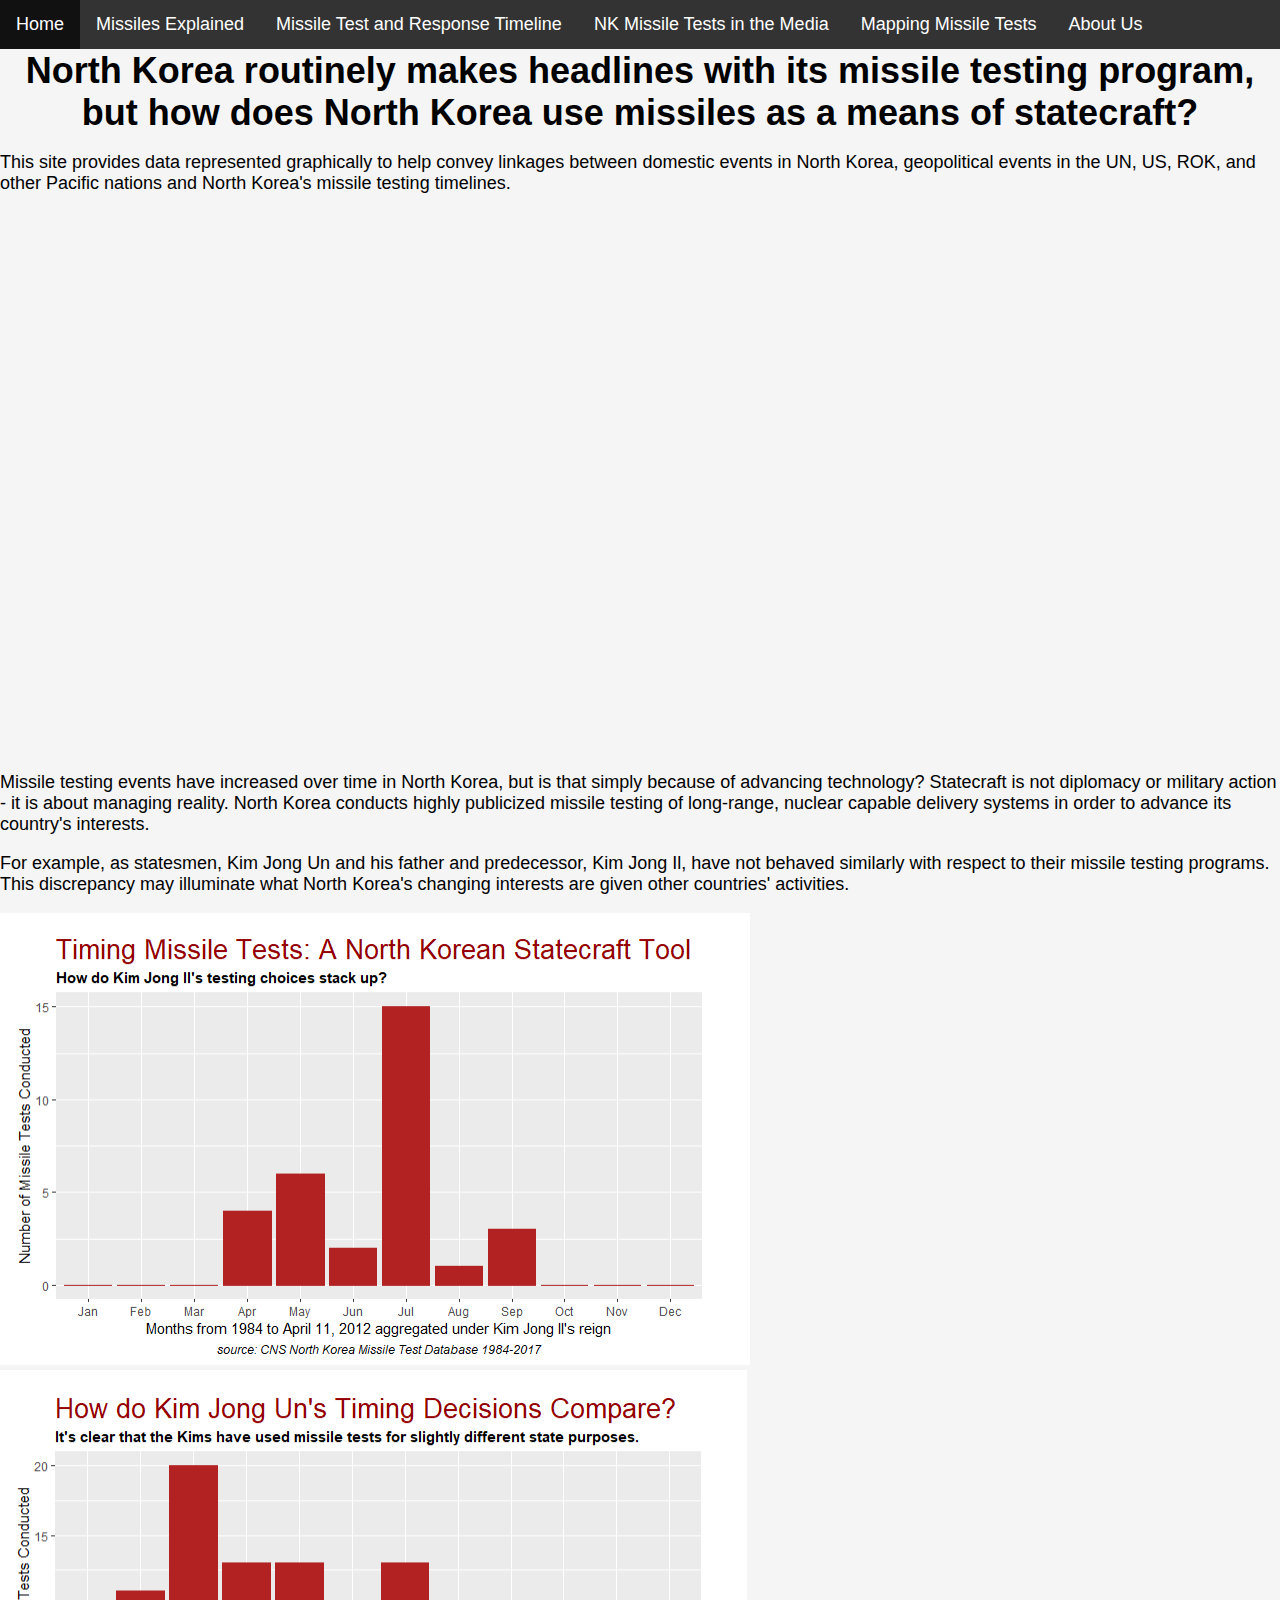
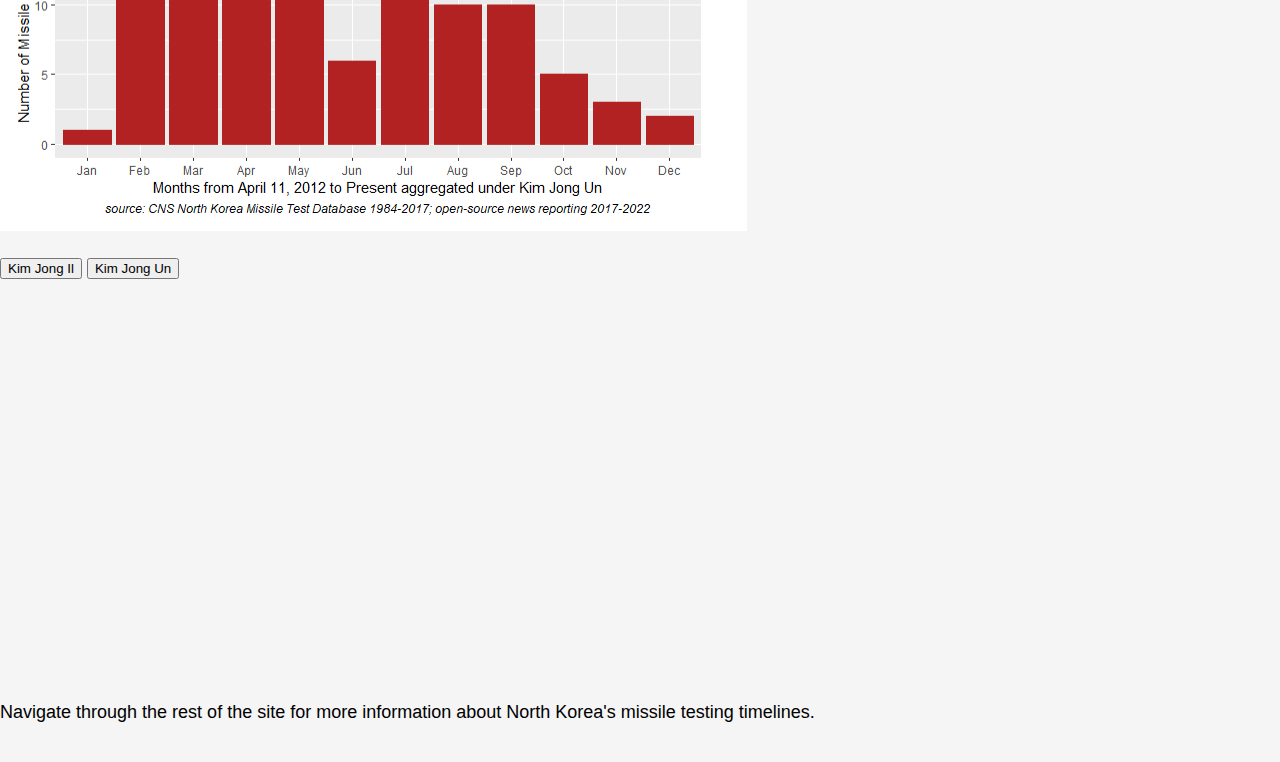
==== index.html @ fb11c145 "adjusted the navigation bar of all pages, add a background image to media report page" ====
<!DOCTYPE html>
<html>
<head>
  <meta charset="UTF-8">
  <title>Visualizing North Korean Missile Tests in the Sea of Japan</title>
  <link href="style.css" rel="stylesheet">
</head>
<body>

<!-- Add navigation bar to fixed position at top of site -->
<ul>
  <li><a href="index.html">Home</a></li>
  <li><a href="missiles/index.html">Missiles Explained</a></li>
  <li><a href="timelines/index.html">Missile Test and Response Timeline</a></li>
  <li><a href="media-reports/index.html">NK Missile Tests in the Media</a></li>
  <li><a href="Maps/index.html">Mapping Missile Tests</a></li>
  <li><a href="our-team/index.html">About Us</a></li>
</ul>

<h1 style="text-align:center">North Korea routinely makes headlines with its missile testing program, but how does North Korea use missiles as a means of statecraft?</h1>

<p>This site provides data represented graphically to help convey linkages between domestic events in North Korea, geopolitical events in the UN, US, ROK, and other Pacific nations and North Korea's missile testing timelines.</p>

<!-- A timeline of NK missile tests in the homepage -->
<iframe title="Frequency of NK Missile Tests by Year (1984 - 2022)" aria-label="Stacked Column Chart" id="datawrapper-chart-KSTEv" src="https://datawrapper.dwcdn.net/KSTEv/1/" scrolling="no" frameborder="0" style="width: 0; min-width: 100% !important; border: none;" height="537">
  
</iframe>

<script type="text/javascript">!function(){"use strict";window.addEventListener("message",(function(e){if(void 0!==e.data["datawrapper-height"]){var t=document.querySelectorAll("iframe");for(var a in e.data["datawrapper-height"])for(var r=0;r<t.length;r++){if(t[r].contentWindow===e.source)t[r].style.height=e.data["datawrapper-height"][a]+"px"}}}))}();
</script>


<br>
<p>Missile testing events have increased over time in North Korea, but is that simply because of advancing technology? Statecraft is not diplomacy or military action - it is about managing reality. North Korea conducts highly publicized missile testing of long-range, nuclear capable delivery systems in order to advance its country's interests.</p>

<p>For example, as statesmen, Kim Jong Un and his father and predecessor, Kim Jong Il, have not behaved similarly with respect to their missile testing programs. This discrepancy may illuminate what North Korea's changing interests are given other countries' activities.</p>

<img src="/images/KJI.png"><img src="/images/KJU.png">
<br>
<br>
<!-- Load d3.js -->
<script src="https://d3js.org/d3.v4.js"></script>

<!-- Add 2 buttons -->
<button onclick="update('var1')">Kim Jong Il</button>
<button onclick="update('var2')">Kim Jong Un</button>

<!-- Create a div where the graph will take place -->
<div id="my_dataviz"></div>
  <svg width="460" height="400"></svg>


<p>Navigate through the rest of the site for more information about North Korea's missile testing timelines.</p>
<br>

</body>
</html>
---- style.css ----
html {
  padding: 0px;
  font-family: "Be Vietnam Pro", sans-serif;
  background-color: whitesmoke;
  font-size: 18px;
  box-sizing: border-box;
}

body {
  font-family: Arial, Helvetica, sans-serif;
  margin: 0;
}

ul {
  list-style-type: none;
  margin: 0px;
  padding: 0px;
  overflow: hidden;
  background-color: #333;
  position: fixed;
  top: 0;
  width: 100%;
}

li {
  float: left;
}

li a {
  display: block;
  color: white;
  text-align: center;
  padding: 14px 16px;
  text-decoration: none;
}

/* Change the link color to #111 (black) on hover over navigation bar */
li a:hover {
  background-color: #111;
}
.active {
  background-color: #04AA6D;
  color: white;
}

h1 {
  text-align: center;
  margin: 50px 0 0 0;
}
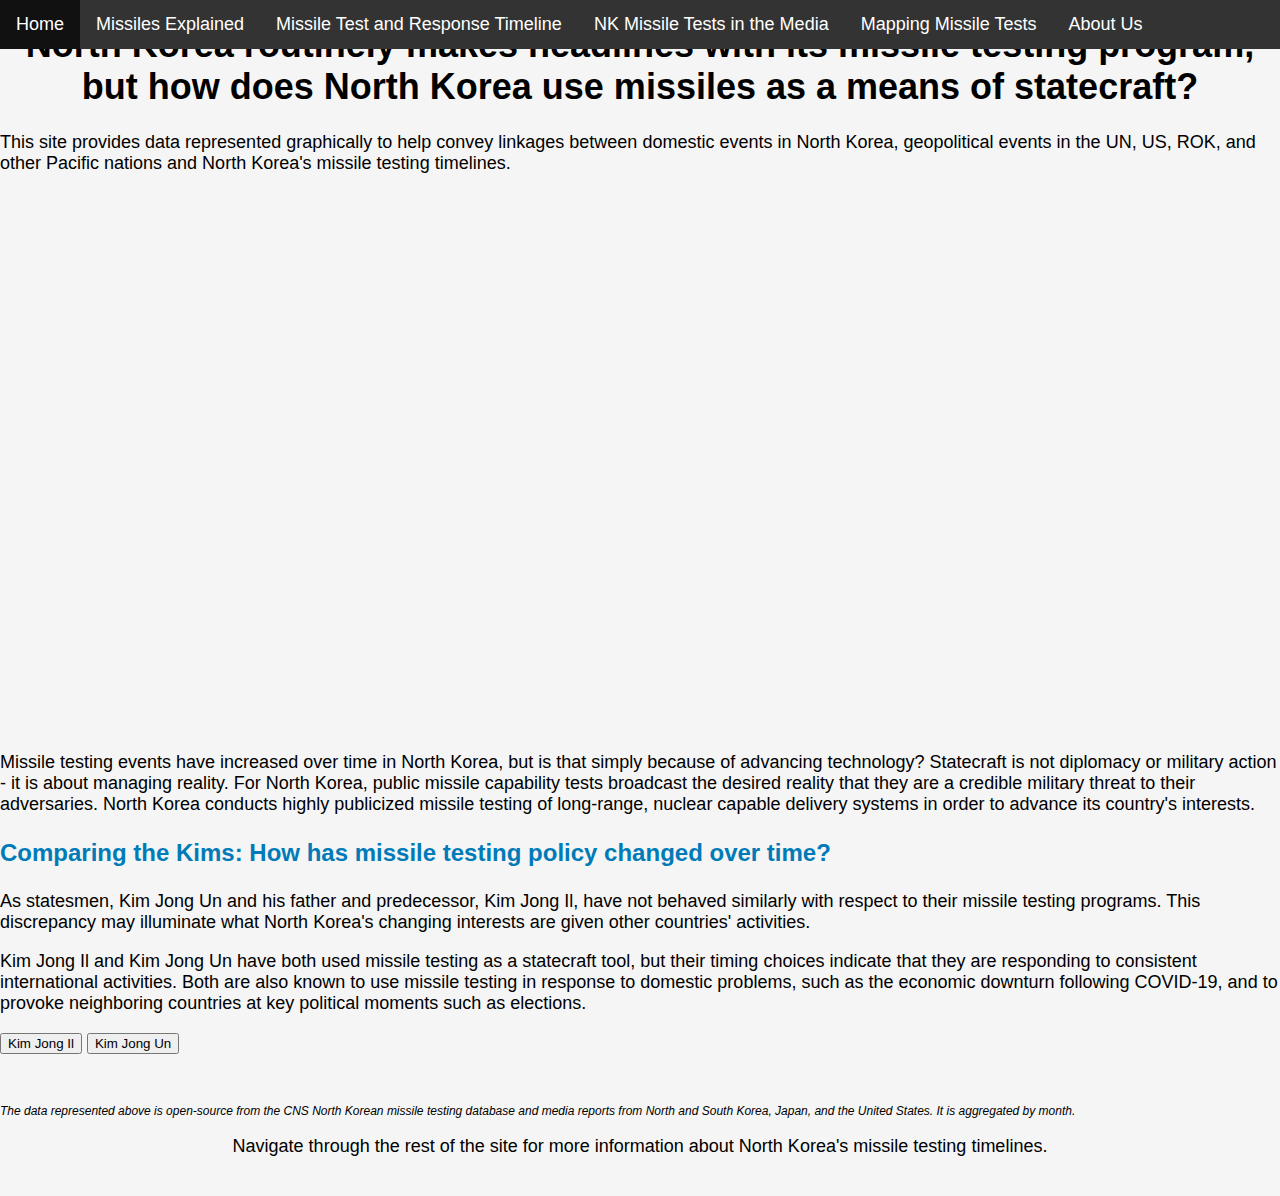
==== commit 7fe6c786: "Merge branch 'main' into d3add" ====
--- a/index.html
+++ b/index.html
@@ -31,13 +31,14 @@
 
 
 <br>
-<p>Missile testing events have increased over time in North Korea, but is that simply because of advancing technology? Statecraft is not diplomacy or military action - it is about managing reality. North Korea conducts highly publicized missile testing of long-range, nuclear capable delivery systems in order to advance its country's interests.</p>
+<p>Missile testing events have increased over time in North Korea, but is that simply because of advancing technology? Statecraft is not diplomacy or military action - it is about managing reality. For North Korea, public missile capability tests broadcast the desired reality that they are a credible military threat to their adversaries. North Korea conducts highly publicized missile testing of long-range, nuclear capable delivery systems in order to advance its country's interests.</p>
 
-<p>For example, as statesmen, Kim Jong Un and his father and predecessor, Kim Jong Il, have not behaved similarly with respect to their missile testing programs. This discrepancy may illuminate what North Korea's changing interests are given other countries' activities.</p>
+<h3>Comparing the Kims: How has missile testing policy changed over time? </h3>
 
-<img src="/images/KJI.png"><img src="/images/KJU.png">
-<br>
-<br>
+<p>As statesmen, Kim Jong Un and his father and predecessor, Kim Jong Il, have not behaved similarly with respect to their missile testing programs. This discrepancy may illuminate what North Korea's changing interests are given other countries' activities.</p>
+
+<p> Kim Jong Il and Kim Jong Un have both used missile testing as a statecraft tool, but their timing choices indicate that they are responding to consistent international activities. Both are also known to use missile testing in response to domestic problems, such as the economic downturn following COVID-19, and to provoke neighboring countries at key political moments such as elections.</p>
+
 <!-- Load d3.js -->
 <script src="https://d3js.org/d3.v4.js"></script>
 
@@ -47,12 +48,14 @@
 
 <!-- Create a div where the graph will take place -->
 <div id="my_dataviz"></div>
-  <svg width="460" height="400"></svg>
 
+<p class="citation"> The data represented above is open-source from the CNS North Korean missile testing database and media reports from North and South Korea, Japan, and the United States. It is aggregated by month.</p>
 
-<p>Navigate through the rest of the site for more information about North Korea's missile testing timelines.</p>
+<p align="center">Navigate through the rest of the site for more information about North Korea's missile testing timelines.</p>
+
 <br>
 
 </body>
+<script src="scripts.js"></script>
 </html>
 
--- a/style.css
+++ b/style.css
@@ -45,5 +45,18 @@
 
 h1 {
   text-align: center;
+
+}
+
+h3 {
+  font-size: 24px;
+  color: #007bb8;
+}
+
+.citation {
+  font-style: italic;
+  font-size: 12px;
+
   margin: 50px 0 0 0;
+
 }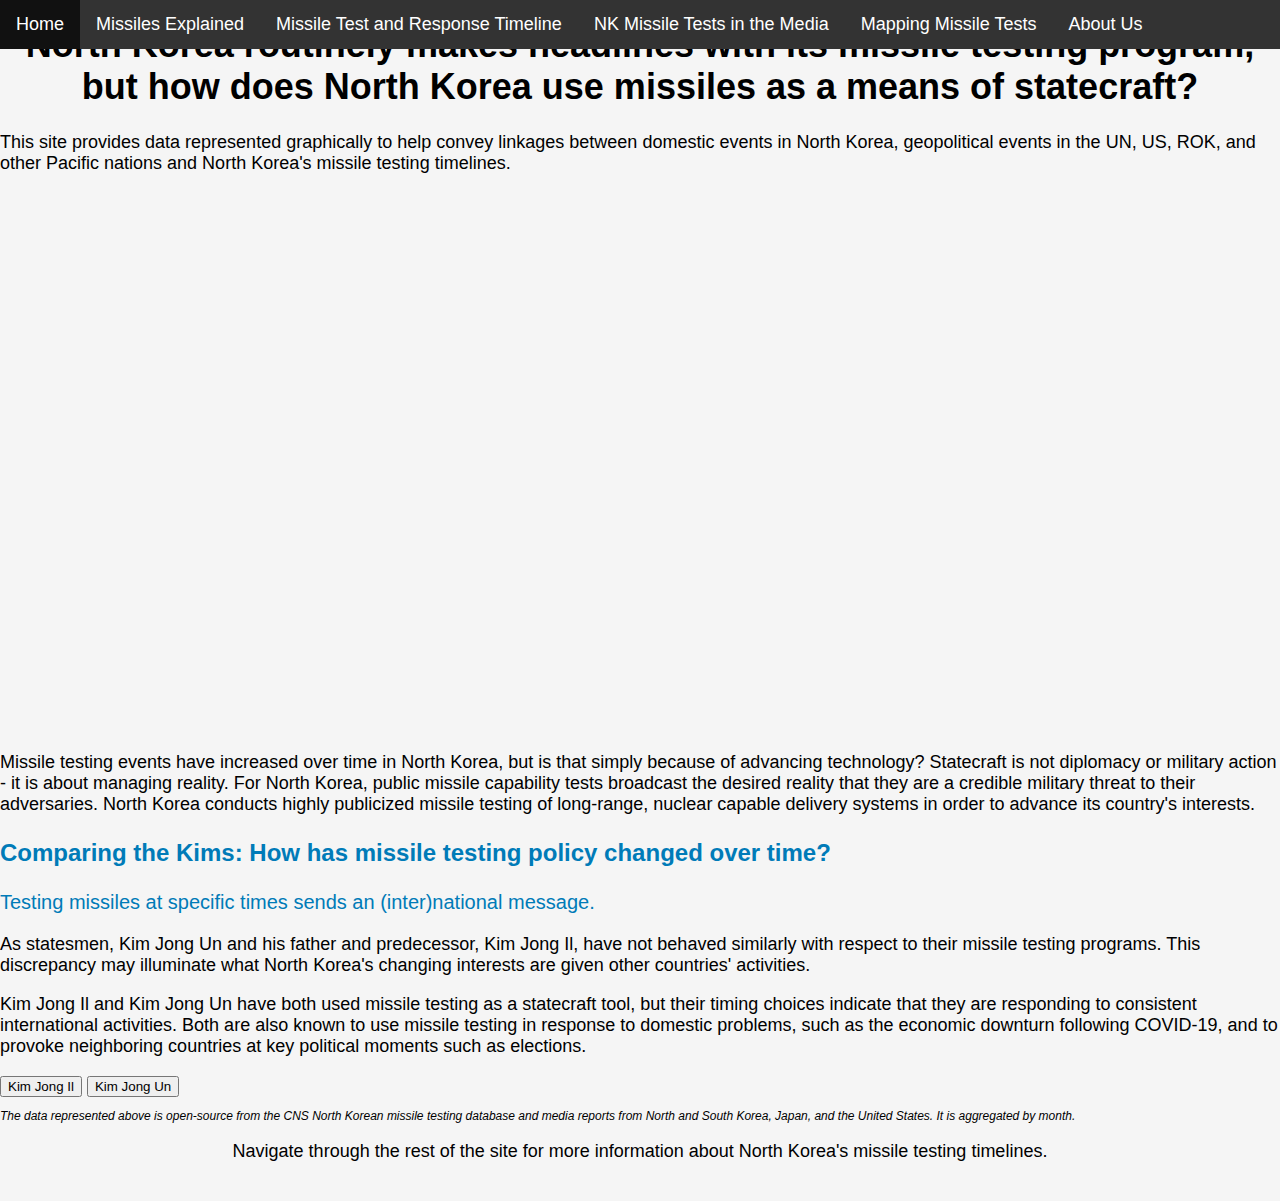
==== commit 040949f2: "make data viz titles more narrative on front page" ====
--- a/index.html
+++ b/index.html
@@ -34,6 +34,7 @@
 <p>Missile testing events have increased over time in North Korea, but is that simply because of advancing technology? Statecraft is not diplomacy or military action - it is about managing reality. For North Korea, public missile capability tests broadcast the desired reality that they are a credible military threat to their adversaries. North Korea conducts highly publicized missile testing of long-range, nuclear capable delivery systems in order to advance its country's interests.</p>
 
 <h3>Comparing the Kims: How has missile testing policy changed over time? </h3>
+<p class="subheader">Testing missiles at specific times sends an (inter)national message.</p>
 
 <p>As statesmen, Kim Jong Un and his father and predecessor, Kim Jong Il, have not behaved similarly with respect to their missile testing programs. This discrepancy may illuminate what North Korea's changing interests are given other countries' activities.</p>
 
--- a/style.css
+++ b/style.css
@@ -57,6 +57,9 @@
   font-style: italic;
   font-size: 12px;
 
-  margin: 50px 0 0 0;
+}
 
+.subheader {
+  font-size: 20px;
+  color:  #007bb8;
 }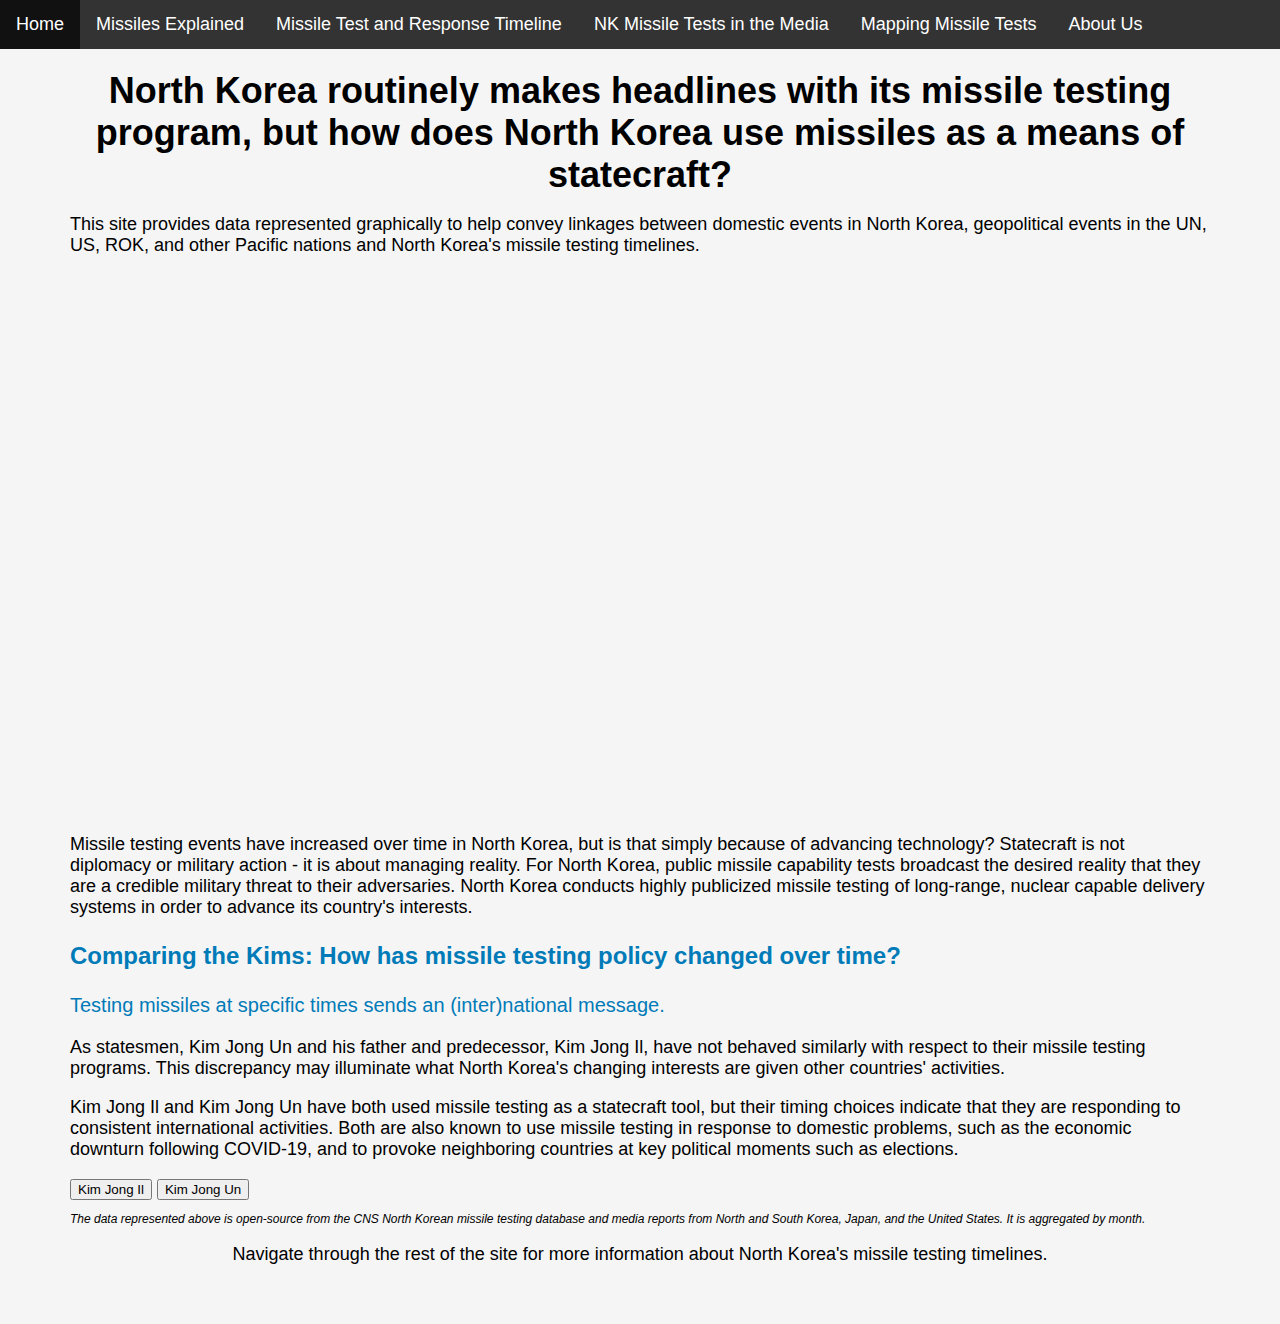
==== commit ba5cca30: "fix padding and margin" ====
--- a/index.html
+++ b/index.html
@@ -17,6 +17,7 @@
   <li><a href="our-team/index.html">About Us</a></li>
 </ul>
 
+<div class="content">
 <h1 style="text-align:center">North Korea routinely makes headlines with its missile testing program, but how does North Korea use missiles as a means of statecraft?</h1>
 
 <p>This site provides data represented graphically to help convey linkages between domestic events in North Korea, geopolitical events in the UN, US, ROK, and other Pacific nations and North Korea's missile testing timelines.</p>
@@ -55,7 +56,7 @@
 <p align="center">Navigate through the rest of the site for more information about North Korea's missile testing timelines.</p>
 
 <br>
-
+</div>
 </body>
 <script src="scripts.js"></script>
 </html>
--- a/style.css
+++ b/style.css
@@ -45,7 +45,7 @@
 
 h1 {
   text-align: center;
-
+  margin: 50px 0 0 0;
 }
 
 h3 {
@@ -62,4 +62,8 @@
 .subheader {
   font-size: 20px;
   color:  #007bb8;
+}
+
+.content {
+  padding: 20px 70px;
 }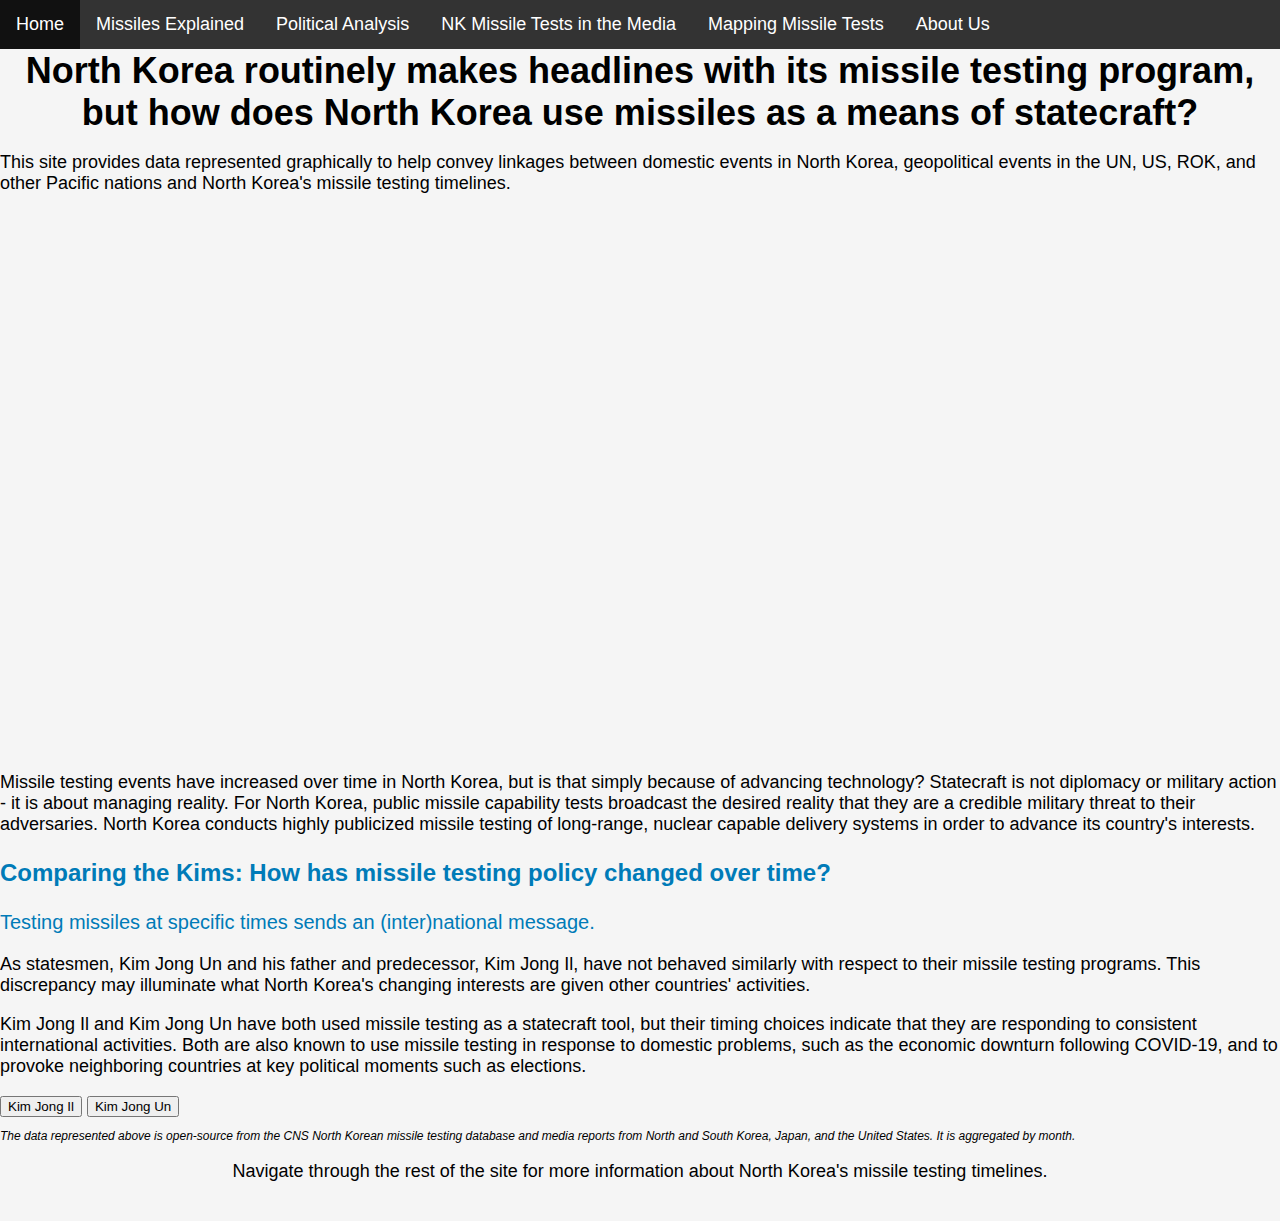
==== commit fd63612d: "change title of the analysis page" ====
--- a/index.html
+++ b/index.html
@@ -11,13 +11,12 @@
 <ul>
   <li><a href="index.html">Home</a></li>
   <li><a href="missiles/index.html">Missiles Explained</a></li>
-  <li><a href="timelines/index.html">Missile Test and Response Timeline</a></li>
+  <li><a href="timelines/index.html">Political Analysis</a></li>
   <li><a href="media-reports/index.html">NK Missile Tests in the Media</a></li>
   <li><a href="Maps/index.html">Mapping Missile Tests</a></li>
   <li><a href="our-team/index.html">About Us</a></li>
 </ul>
 
-<div class="content">
 <h1 style="text-align:center">North Korea routinely makes headlines with its missile testing program, but how does North Korea use missiles as a means of statecraft?</h1>
 
 <p>This site provides data represented graphically to help convey linkages between domestic events in North Korea, geopolitical events in the UN, US, ROK, and other Pacific nations and North Korea's missile testing timelines.</p>
@@ -56,7 +55,7 @@
 <p align="center">Navigate through the rest of the site for more information about North Korea's missile testing timelines.</p>
 
 <br>
-</div>
+
 </body>
 <script src="scripts.js"></script>
 </html>
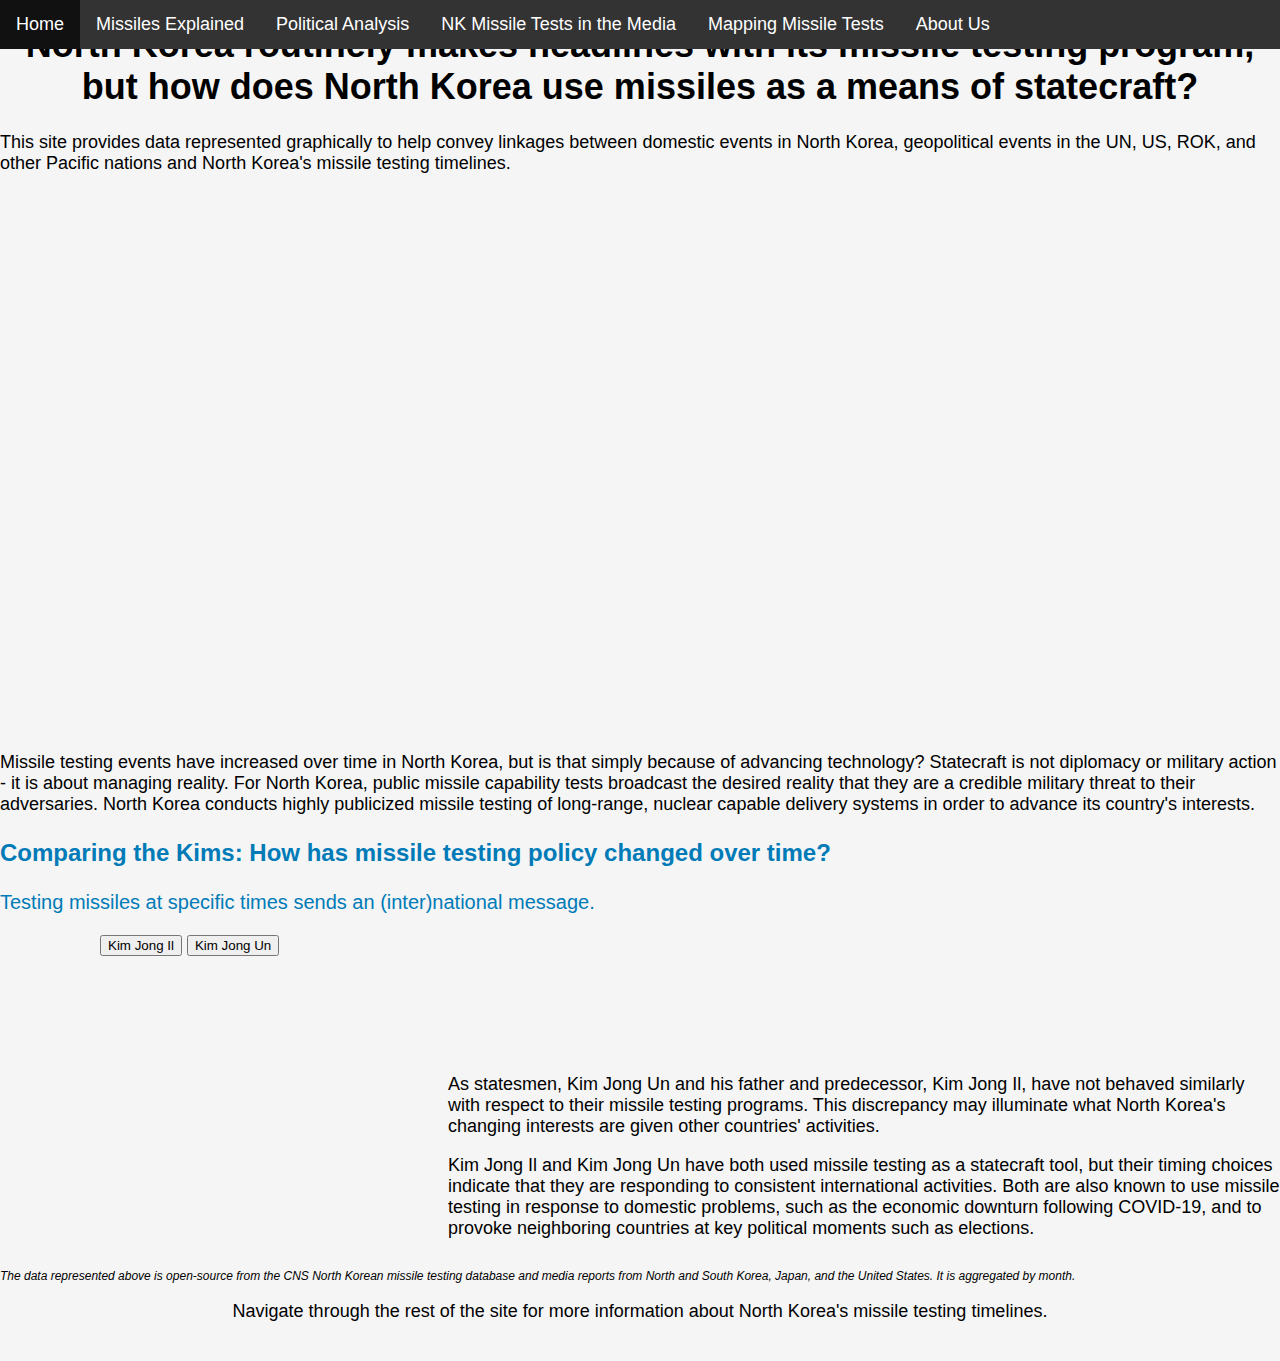
==== commit ff62771a: "complete media reports timeline" ====
--- a/index.html
+++ b/index.html
@@ -36,19 +36,30 @@
 <h3>Comparing the Kims: How has missile testing policy changed over time? </h3>
 <p class="subheader">Testing missiles at specific times sends an (inter)national message.</p>
 
-<p>As statesmen, Kim Jong Un and his father and predecessor, Kim Jong Il, have not behaved similarly with respect to their missile testing programs. This discrepancy may illuminate what North Korea's changing interests are given other countries' activities.</p>
+<div class="t-button">
+<!-- Add 2 buttons -->
+  <button onclick="update('var1')">Kim Jong Il</button>
+  <button onclick="update('var2')">Kim Jong Un</button>
+</div>
 
-<p> Kim Jong Il and Kim Jong Un have both used missile testing as a statecraft tool, but their timing choices indicate that they are responding to consistent international activities. Both are also known to use missile testing in response to domestic problems, such as the economic downturn following COVID-19, and to provoke neighboring countries at key political moments such as elections.</p>
+<div class="text-graph">
+  <div class="graph">
+    <!-- Create a div where the graph will take place -->
+    <div id="my_dataviz"></div>
+  </div>
+
+  <div class="text">
+    <p>As statesmen, Kim Jong Un and his father and predecessor, Kim Jong Il, have not behaved similarly with respect to their missile testing programs. This discrepancy may illuminate what North Korea's changing interests are given other countries' activities.</p>
+
+    <p> Kim Jong Il and Kim Jong Un have both used missile testing as a statecraft tool, but their timing choices indicate that they are responding to consistent international activities. Both are also known to use missile testing in response to domestic problems, such as the economic downturn following COVID-19, and to provoke neighboring countries at key political moments such as elections.</p>
+  </div>
+</div>
 
 <!-- Load d3.js -->
 <script src="https://d3js.org/d3.v4.js"></script>
 
-<!-- Add 2 buttons -->
-<button onclick="update('var1')">Kim Jong Il</button>
-<button onclick="update('var2')">Kim Jong Un</button>
 
-<!-- Create a div where the graph will take place -->
-<div id="my_dataviz"></div>
+
 
 <p class="citation"> The data represented above is open-source from the CNS North Korean missile testing database and media reports from North and South Korea, Japan, and the United States. It is aggregated by month.</p>
 
--- a/style.css
+++ b/style.css
@@ -45,7 +45,7 @@
 
 h1 {
   text-align: center;
-  margin: 50px 0 0 0;
+
 }
 
 h3 {
@@ -64,6 +64,15 @@
   color:  #007bb8;
 }
 
-.content {
-  padding: 20px 70px;
+.text-graph {
+  display: grid;
+  grid-template-columns: 35% 65%;
+}
+
+.text {
+  padding-top: 100px;
+} 
+
+.t-button {
+  padding-left: 100px;
 }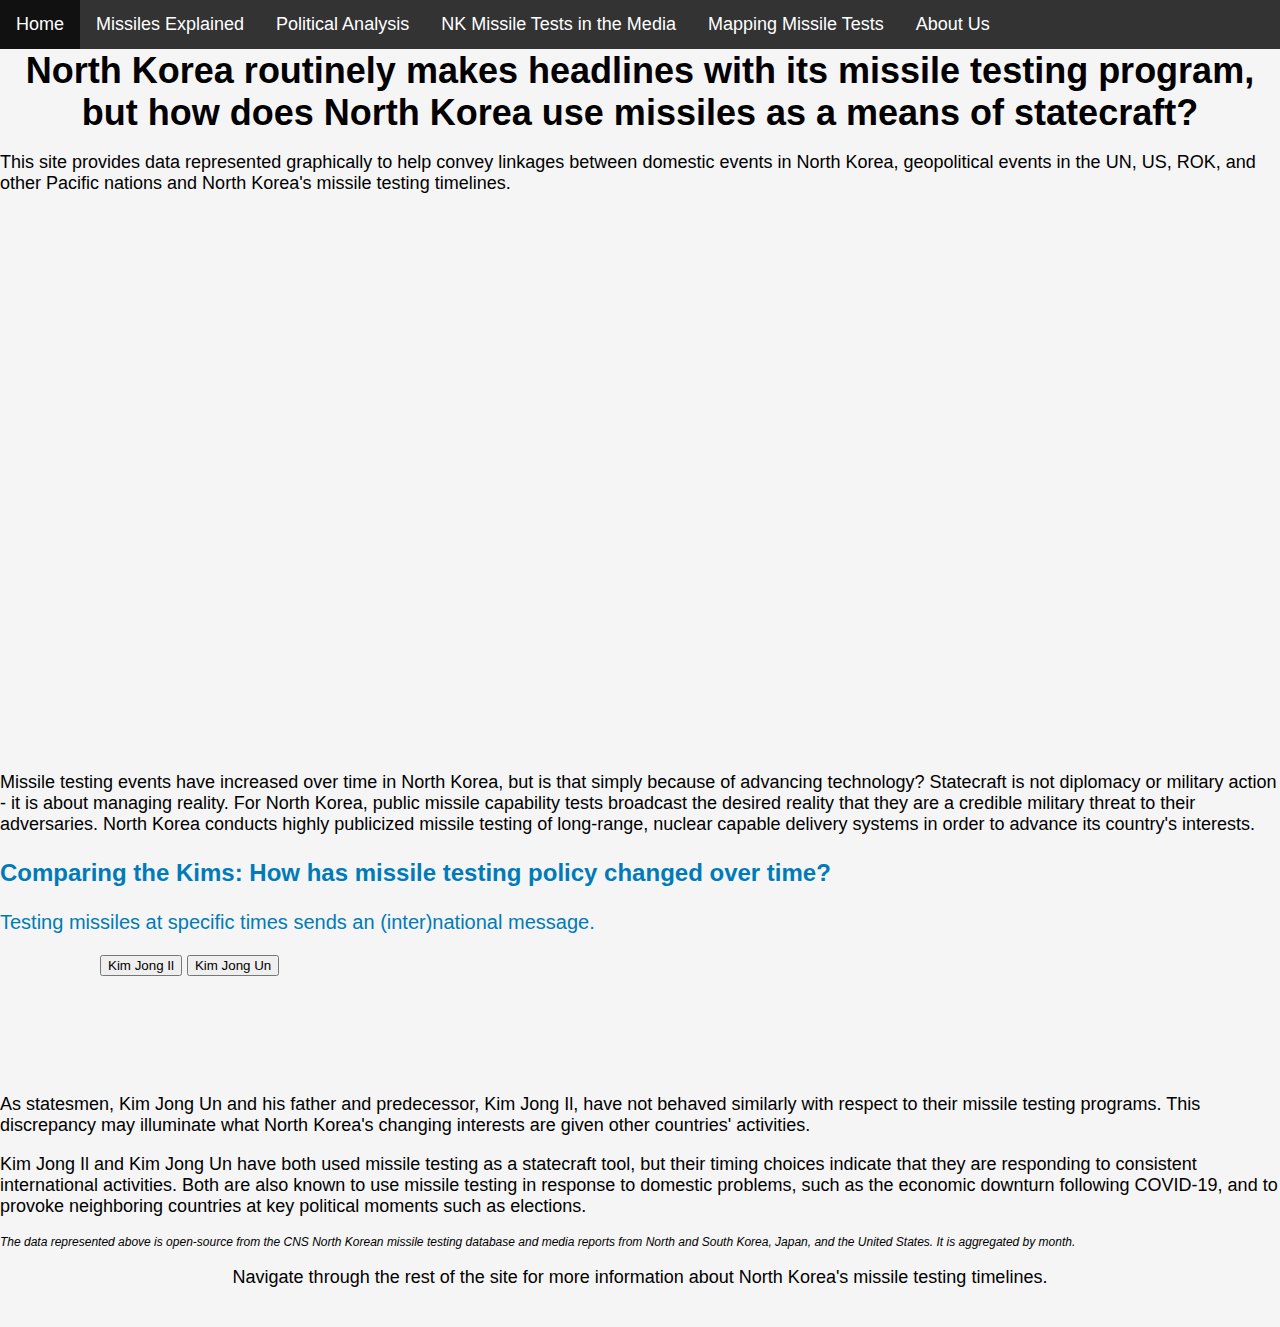
==== commit 2bf49d9f: "m" ====
--- a/index.html
+++ b/index.html
@@ -17,6 +17,7 @@
   <li><a href="our-team/index.html">About Us</a></li>
 </ul>
 
+<div class="content">
 <h1 style="text-align:center">North Korea routinely makes headlines with its missile testing program, but how does North Korea use missiles as a means of statecraft?</h1>
 
 <p>This site provides data represented graphically to help convey linkages between domestic events in North Korea, geopolitical events in the UN, US, ROK, and other Pacific nations and North Korea's missile testing timelines.</p>
@@ -66,7 +67,7 @@
 <p align="center">Navigate through the rest of the site for more information about North Korea's missile testing timelines.</p>
 
 <br>
-
+</div>
 </body>
 <script src="scripts.js"></script>
 </html>
--- a/style.css
+++ b/style.css
@@ -45,7 +45,7 @@
 
 h1 {
   text-align: center;
-
+  margin: 50px 0 0 0;
 }
 
 h3 {
@@ -64,6 +64,7 @@
   color:  #007bb8;
 }
 
+<<<<<<< HEAD
 .text-graph {
   display: grid;
   grid-template-columns: 35% 65%;
@@ -75,4 +76,8 @@
 
 .t-button {
   padding-left: 100px;
+=======
+.content {
+  padding: 20px 70px;
+>>>>>>> 1d0211fa7497db6040e4adb02fd1a6e0ba051abe
 }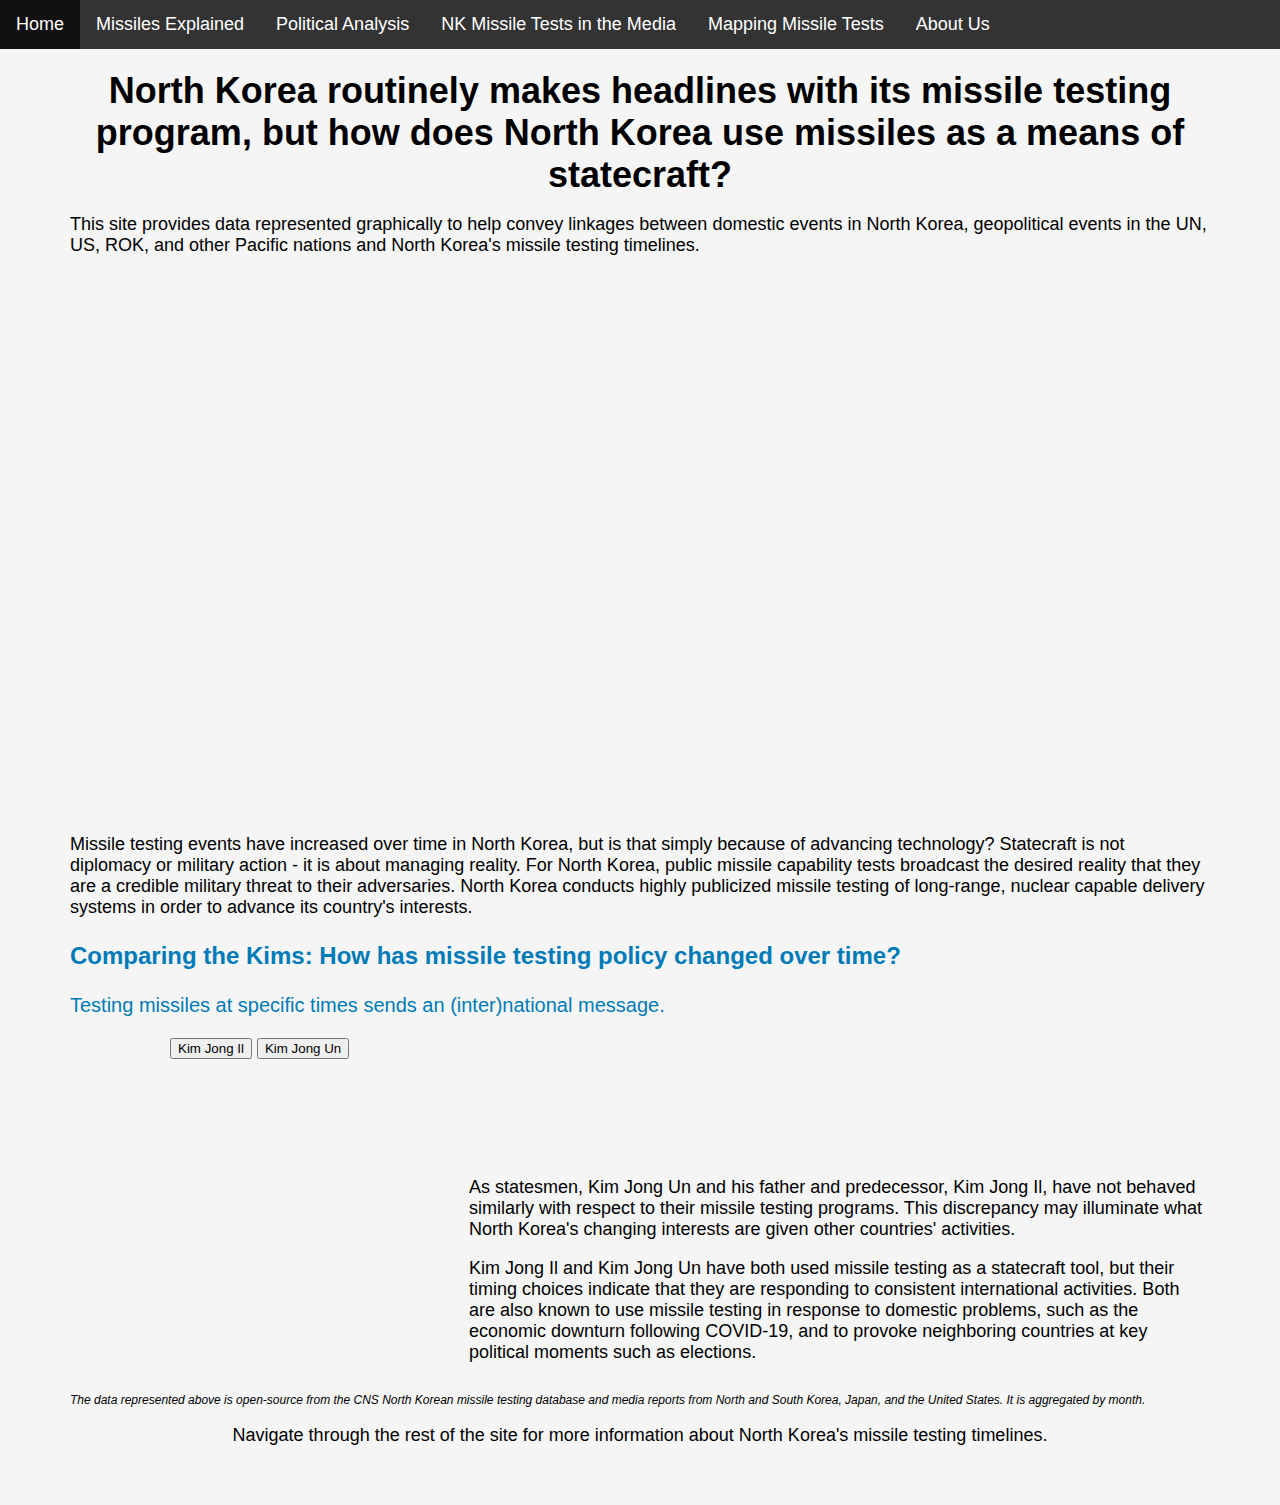
==== commit 738890cf: "homepage: change graph title, put text next to graph" ====
--- a/index.html
+++ b/index.html
@@ -17,58 +17,59 @@
   <li><a href="our-team/index.html">About Us</a></li>
 </ul>
 
-<div class="content">
-<h1 style="text-align:center">North Korea routinely makes headlines with its missile testing program, but how does North Korea use missiles as a means of statecraft?</h1>
+  <div class="content">
+    <h1 style="text-align:center">North Korea routinely makes headlines with its missile testing program, but how does North Korea use missiles as a means of statecraft?</h1>
 
-<p>This site provides data represented graphically to help convey linkages between domestic events in North Korea, geopolitical events in the UN, US, ROK, and other Pacific nations and North Korea's missile testing timelines.</p>
+    <p>This site provides data represented graphically to help convey linkages between domestic events in North Korea, geopolitical events in the UN, US, ROK, and other Pacific nations and North Korea's missile testing timelines.</p>
 
-<!-- A timeline of NK missile tests in the homepage -->
-<iframe title="Frequency of NK Missile Tests by Year (1984 - 2022)" aria-label="Stacked Column Chart" id="datawrapper-chart-KSTEv" src="https://datawrapper.dwcdn.net/KSTEv/1/" scrolling="no" frameborder="0" style="width: 0; min-width: 100% !important; border: none;" height="537">
-  
-</iframe>
+    <!-- A histogram of NK missile tests in the homepage -->
 
-<script type="text/javascript">!function(){"use strict";window.addEventListener("message",(function(e){if(void 0!==e.data["datawrapper-height"]){var t=document.querySelectorAll("iframe");for(var a in e.data["datawrapper-height"])for(var r=0;r<t.length;r++){if(t[r].contentWindow===e.source)t[r].style.height=e.data["datawrapper-height"][a]+"px"}}}))}();
-</script>
+    <iframe title="North Korea Missile Testing Events Surged in the 2010s" aria-label="Stacked Column Chart" id="datawrapper-chart-KSTEv" src="https://datawrapper.dwcdn.net/KSTEv/2/" scrolling="no" frameborder="0" style="width: 0; min-width: 100% !important; border: none;" height="537"></iframe>
 
+    <script type="text/javascript">!function(){"use strict";window.addEventListener("message",(function(e){if(void 0!==e.data["datawrapper-height"]){var t=document.querySelectorAll("iframe");for(var a in e.data["datawrapper-height"])for(var r=0;r<t.length;r++){if(t[r].contentWindow===e.source)t[r].style.height=e.data["datawrapper-height"][a]+"px"}}}))}();
+    </script>
 
-<br>
-<p>Missile testing events have increased over time in North Korea, but is that simply because of advancing technology? Statecraft is not diplomacy or military action - it is about managing reality. For North Korea, public missile capability tests broadcast the desired reality that they are a credible military threat to their adversaries. North Korea conducts highly publicized missile testing of long-range, nuclear capable delivery systems in order to advance its country's interests.</p>
+    <br>
+    <p>Missile testing events have increased over time in North Korea, but is that simply because of advancing technology? Statecraft is not diplomacy or military action - it is about managing reality. For North Korea, public missile capability tests broadcast the desired reality that they are a credible military threat to their adversaries. North Korea conducts highly publicized missile testing of long-range, nuclear capable delivery systems in order to advance its country's interests.</p>
 
-<h3>Comparing the Kims: How has missile testing policy changed over time? </h3>
-<p class="subheader">Testing missiles at specific times sends an (inter)national message.</p>
+    <h3>Comparing the Kims: How has missile testing policy changed over time? </h3>
+    <p class="subheader">Testing missiles at specific times sends an (inter)national message.</p>
 
-<div class="t-button">
-<!-- Add 2 buttons -->
-  <button onclick="update('var1')">Kim Jong Il</button>
-  <button onclick="update('var2')">Kim Jong Un</button>
-</div>
+    <div class="t-button">
+    <!-- Add 2 buttons -->
+      <button onclick="update('var1')">Kim Jong Il</button>
+      <button onclick="update('var2')">Kim Jong Un</button>
+    </div>
 
-<div class="text-graph">
-  <div class="graph">
-    <!-- Create a div where the graph will take place -->
-    <div id="my_dataviz"></div>
-  </div>
+    <div class="text-graph">
+      <div class="graph">
+        <!-- Create a div where the graph will take place -->
+        <div id="my_dataviz"></div>
+      </div>
 
-  <div class="text">
-    <p>As statesmen, Kim Jong Un and his father and predecessor, Kim Jong Il, have not behaved similarly with respect to their missile testing programs. This discrepancy may illuminate what North Korea's changing interests are given other countries' activities.</p>
+      <div class="text">
+        <p>As statesmen, Kim Jong Un and his father and predecessor, Kim Jong Il, have not behaved similarly with respect to their missile testing programs. This discrepancy may illuminate what North Korea's changing interests are given other countries' activities.</p>
 
-    <p> Kim Jong Il and Kim Jong Un have both used missile testing as a statecraft tool, but their timing choices indicate that they are responding to consistent international activities. Both are also known to use missile testing in response to domestic problems, such as the economic downturn following COVID-19, and to provoke neighboring countries at key political moments such as elections.</p>
-  </div>
-</div>
+        <p> Kim Jong Il and Kim Jong Un have both used missile testing as a statecraft tool, but their timing choices indicate that they are responding to consistent international activities. Both are also known to use missile testing in response to domestic problems, such as the economic downturn following COVID-19, and to provoke neighboring countries at key political moments such as elections.</p>
+      </div>
+    </div>
 
-<!-- Load d3.js -->
-<script src="https://d3js.org/d3.v4.js"></script>
+    <!-- Load d3.js -->
+    <script src="https://d3js.org/d3.v4.js"></script>
 
 
 
 
-<p class="citation"> The data represented above is open-source from the CNS North Korean missile testing database and media reports from North and South Korea, Japan, and the United States. It is aggregated by month.</p>
+    <p class="citation"> The data represented above is open-source from the CNS North Korean missile testing database and media reports from North and South Korea, Japan, and the United States. It is aggregated by month.</p>
 
-<p align="center">Navigate through the rest of the site for more information about North Korea's missile testing timelines.</p>
+    <p align="center">Navigate through the rest of the site for more information about North Korea's missile testing timelines.</p>
 
-<br>
-</div>
+    <br>
+  </div>
+
 </body>
+
 <script src="scripts.js"></script>
+
 </html>
 
--- a/style.css
+++ b/style.css
@@ -64,7 +64,6 @@
   color:  #007bb8;
 }
 
-<<<<<<< HEAD
 .text-graph {
   display: grid;
   grid-template-columns: 35% 65%;
@@ -76,8 +75,8 @@
 
 .t-button {
   padding-left: 100px;
-=======
+}
+
 .content {
   padding: 20px 70px;
->>>>>>> 1d0211fa7497db6040e4adb02fd1a6e0ba051abe
 }